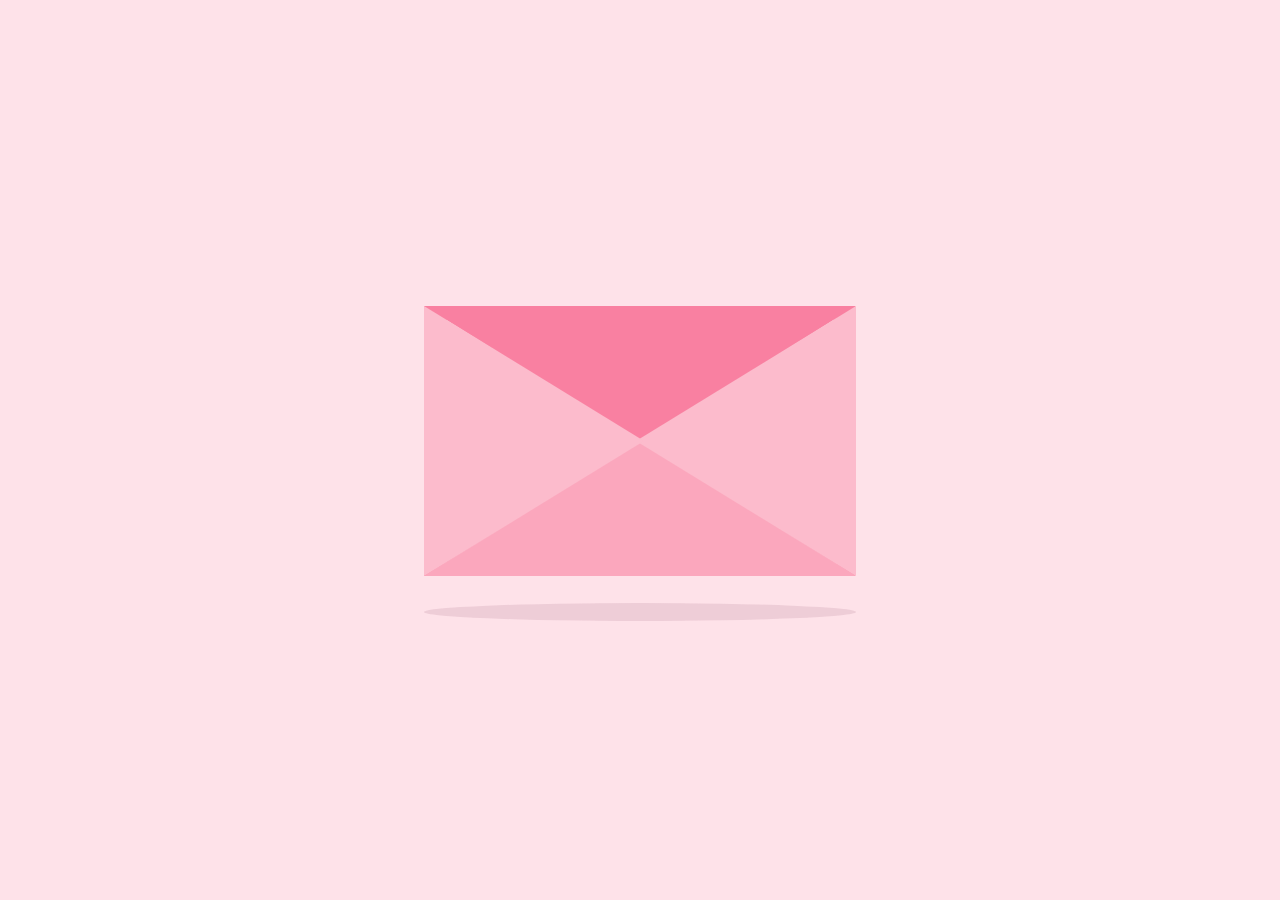
==== index.html @ 791d5193 "Update and rename index2.html to index.html" ====
<!DOCTYPE html>
<html lang="en">
<head>
    <meta charset="UTF-8">
    <meta name="viewport" content="width=device-width, initial-scale=1.0">
    <title>Valentine Day Card</title>
    <link href="style2.css" rel="stylesheet" type="text/css">
</head>

<body>
<link href='https://fonts.googleapis.com/css?family=Solitreo' rel='stylesheet'>
  <div class="container">
    <div class="envelope"></div>
    <div class="card">
      <h1 class="message"><center>Do you know!<br>what’s on Valentine’s Day menu?<br>Me n U :)<br>You are one of a kind; the sweetest; the cutest; the most gorgeous girl inside and out. <br> Remeber that! Luv u💋</center></h1>
      <br><br><br>
      <div class="heart"></div>
    </div>
    <div class="cover"></div>
    <div class="lid"></div>
    <div class="shadow"></div>
  </div>
</body>
</html>
---- style2.css ----
* {
    margin: 0;
    padding: 0;
  }
  
  h1 {
    font-family: Solitreo;
  }
  
  body {
    height: 100vh;
    width: 100vw;
    background: #fee2e9;
    font-family: "Pangolin", cursive;
    font-size: 1vmin;
    display: flex;
    align-items: center;
    justify-content: center;
  }
  
  .container {
    position: relative;
    top: 0vmin;
  }
  
  .envelope {
    position: relative;
    background: #f980a1;
    height: 30vmin;
    width: 47.9vmin;
  }
  
  .card {
    position: absolute;
    background: white;
    height: 25vmin;
    width: 43vmin;
    display: flex;
    flex-direction: column;
    justify-content: center;
    align-items: center;
    left: 2.5vmin;
    top: 0vmin;
    animation: slide-rev 0.2s ease-out;
  }
  
  .message {
    position: absolute;
    top: 2vmin;
  }
  
  .cover {
    position: absolute;
    height: 0;
    width: 0;
    border-bottom: 15vmin solid #fba7bd;
    border-left: 24vmin solid transparent;
    border-right: 24vmin solid transparent;
    top: 15vmin;
    z-index: 3;
  }
  
  .cover::after {
    /*left triangle*/
    position: absolute;
    content: "";
    border-left: 24.5vmin solid #fcbbcc;
    border-bottom: 15vmin solid transparent;
    border-top: 15vmin solid transparent;
    top: -15vmin;
    left: -24vmin;
  }
  
  .cover::before {
    position: absolute;
    content: "";
    border-right: 24.5vmin solid #fcbbcc;
    border-bottom: 15vmin solid transparent;
    border-top: 15vmin solid transparent;
    top: -15vmin;
    left: -0.5vmin;
  }
  
  .lid {
    position: absolute;
    height: 0;
    width: 0;
    border-top: 15vmin solid #f980a1;
    border-left: 24vmin solid transparent;
    border-right: 24vmin solid transparent;
    top: 0;
    transform-origin: top;
    animation: open-rev 2s;
  }
  
  .container:hover .lid {
    animation: open 0.5s;
    animation-fill-mode: forwards;
  }
  
  .container:hover .card {
    animation: slide 0.2s;
    animation-delay: 0.5s;
    animation-fill-mode: forwards;
  }
  
  .shadow {
    position: relative;
    top: 3vmin;
    border-radius: 50%;
    opacity: 0.7;
    height: 2vmin;
    width: 48vmin;
    background: #e8c5d0;
  }
  
  .heart {
    position: relative;
    width: 5vmin;
    height: 4vmin;
    top: 7vmin;
    left: -1vmin;
  }
  
  .heart:before,
  .heart:after {
    position: absolute;
    content: "";
    left: 2.5vmin;
    top: 7vim;
    width: 2.5vmin;
    height: 4vmin;
    background: #f40b4a;
    border-radius: 2.5vmin 2.5vmin 0 0;
    transform: rotate(-45deg);
    transform-origin: 0 100%;
  }
  
  .heart:after {
    left: 0;
    transform: rotate(45deg);
    transform-origin: 100% 100%;
  }
  
  @keyframes open {
    100% {
      transform: rotatex(180deg);
    }
  }
  @keyframes slide {
    100% {
      transform: translatey(-15vmin);
      z-index: 2;
    }
  }
  @keyframes open-rev {
    from {
      transform: rotatex(-180deg);
    }
  }
  @keyframes slide-rev {
    from {
      transform: translatey(-15vmin);
    }
  }
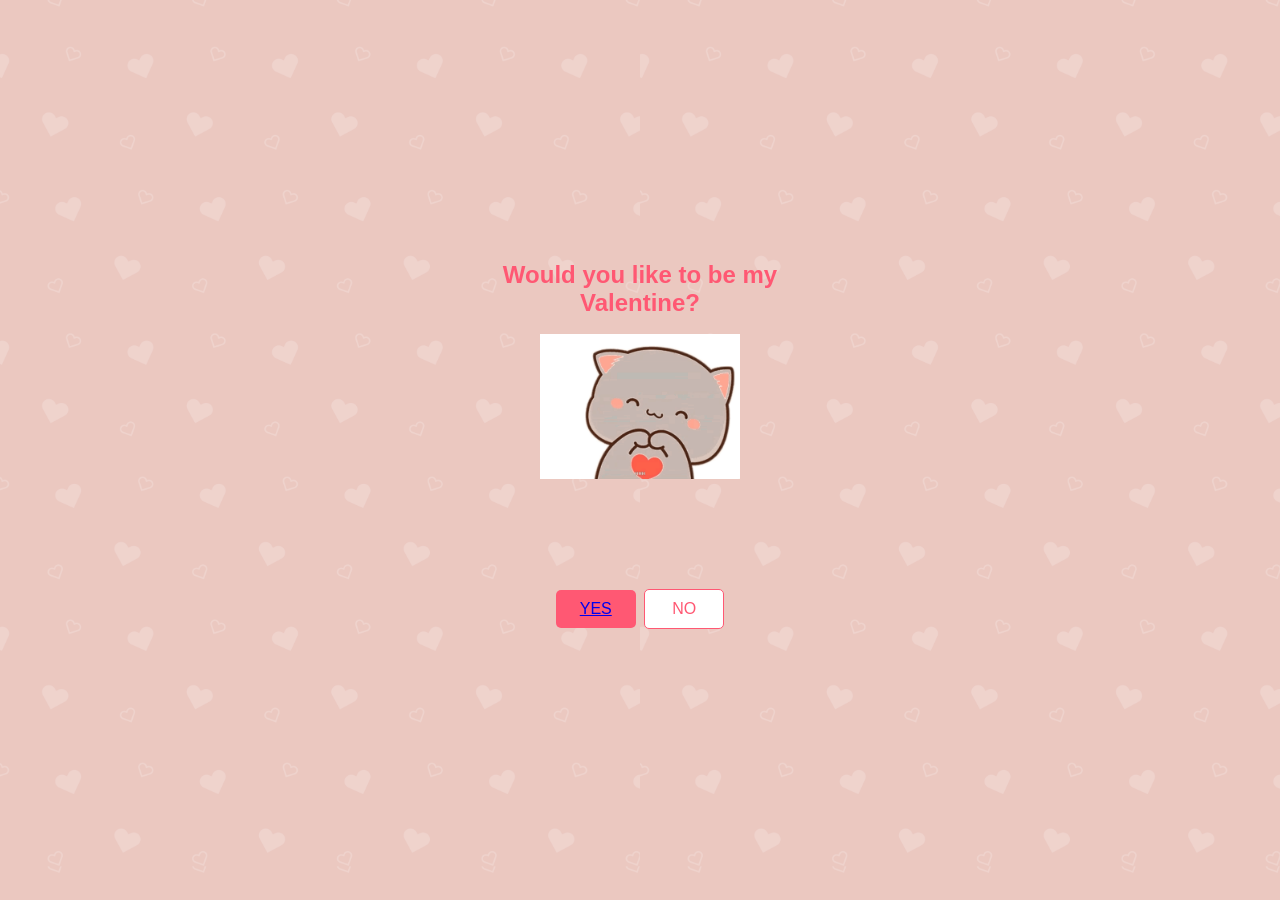
==== commit 0c917e71: "Update and rename CLICK MEEEEE!!!!!!!!.html to index.html" ====
--- a/index.html
+++ b/index.html
@@ -3,22 +3,25 @@
 <head>
     <meta charset="UTF-8">
     <meta name="viewport" content="width=device-width, initial-scale=1.0">
-    <title>Valentine Day Card</title>
-    <link href="style2.css" rel="stylesheet" type="text/css">
+    <title>Valentine's Day</title>
+    <link rel="stylesheet" href="styles.css">
 </head>
-
 <body>
-<link href='https://fonts.googleapis.com/css?family=Solitreo' rel='stylesheet'>
-  <div class="container">
-    <div class="envelope"></div>
-    <div class="card">
-      <h1 class="message"><center>Do you know!<br>what’s on Valentine’s Day menu?<br>Me n U :)<br>You are one of a kind; the sweetest; the cutest; the most gorgeous girl inside and out. <br> Remeber that! Luv u💋</center></h1>
-      <br><br><br>
-      <div class="heart"></div>
+<div class="card">
+    <h1 class="title">Would you like to be my Valentine?</h1>
+    <div class="heart">
+        <img src="images/cat-01.gif" alt="Valentine" class="cat img-fluid">
     </div>
-    <div class="cover"></div>
-    <div class="lid"></div>
-    <div class="shadow"></div>
-  </div>
+    <div class="text"></div>
+    <button class="button" onclick="myFunction()"><a href="index2.html">YES</a></button>
+    <script>
+        function myFunction() {
+            alert("YAYYY, I knew you would accept! Here's a letter for you")
+        }
+    </script>
+    <button class="button button__negative">NO</button>
+    <button class="button button__error">Error, we need to restart</button>
+</div>
+<script src="script.js"></script>
 </body>
 </html>
--- a/styles.css
+++ b/styles.css
@@ -0,0 +1,77 @@
+:root{
+    --heart-color: #ff5873;
+    --hover-color: #C1275C;
+    --background-color: #ebc8c0;
+    --white: #fff;
+}
+body {
+font-family: Arial, sans-serif;
+background-color: var(--background-color);
+margin: 0;
+padding: 0;
+display: flex;
+justify-content: center;
+align-items: center;
+height: 100vh;
+flex-direction: column;
+color: var(--heart-color);
+background-image: url('images/mini-hearth.png');
+background-size: 50%;
+}
+.card {
+border-radius: 15px;
+padding: 20px;
+text-align: center;
+width: 300px;
+}
+.title {
+font-size: 24px;
+margin-top: 0;
+}
+.heart {
+width: 200px;
+height: 200px;
+position: relative;
+display: inline-block;
+margin-bottom: 15px;
+background-repeat:  no-repeat;
+background-size: 100%;
+}
+
+.button {
+background-color: var(--heart-color);
+color: var(--white);
+border: none;
+padding: 10px 20px;
+text-align: center;
+display: inline-block;
+font-size: 16px;
+margin: 10px 2px;
+cursor: pointer;
+border-radius: 5px;
+width: 80px;
+}
+.button.button__negative{
+background-color: var(--white);
+color: var(--heart-color);
+border: 1px solid var(--heart-color);
+}
+.button.button__error{
+width: 100%;
+display: none;
+}
+.button.button__next{
+width: 100%;
+display: none;
+}
+.button:focus {
+outline: none;
+}
+.text {
+font-size: 14px;
+margin-top: 30px;
+}
+.img-fluid {
+width: 100%;
+height: auto;
+}
